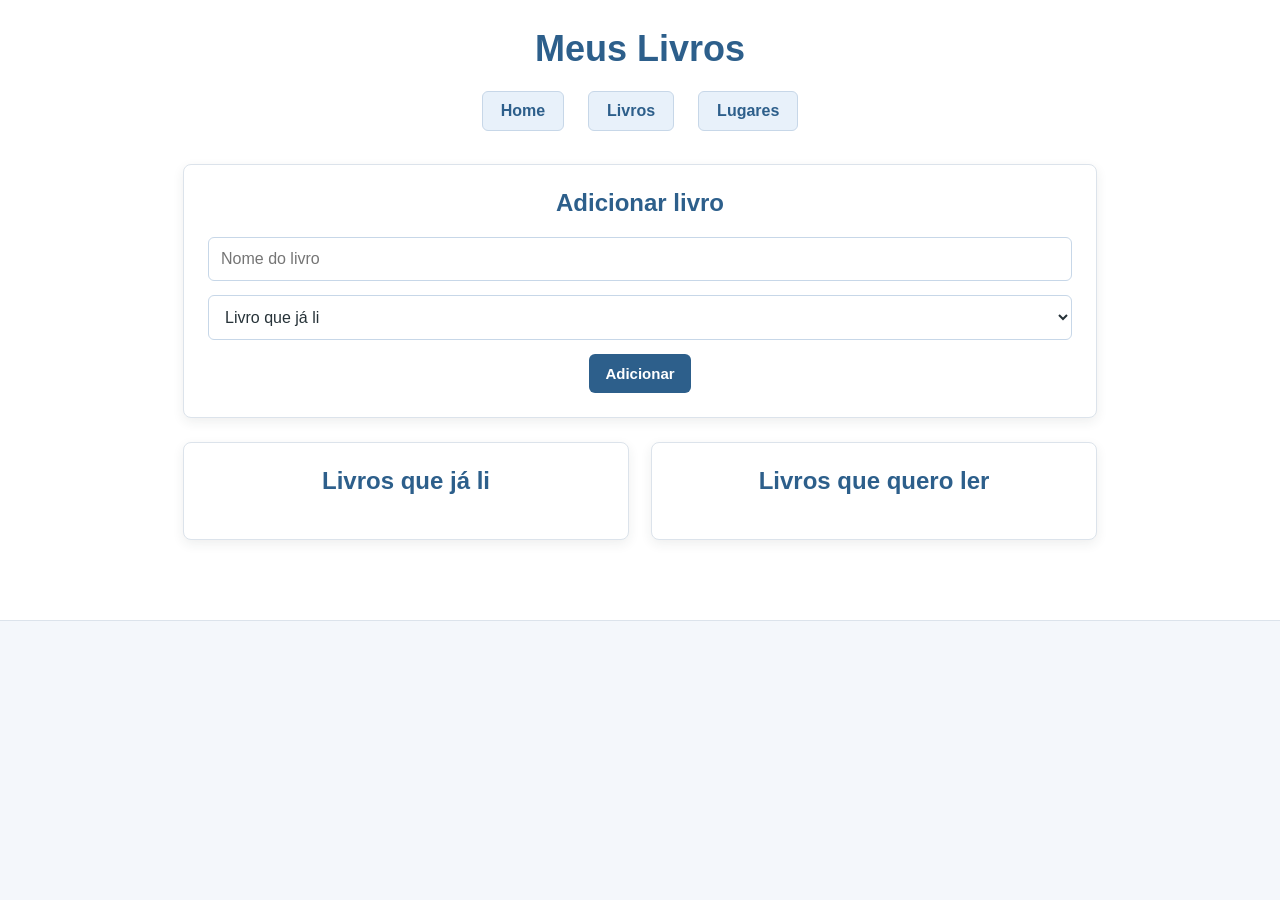
==== pages/livros.html @ f4772bbd "first commit" ====
<!DOCTYPE html>
<html lang="pt-BR">
<head>
  <meta charset="UTF-8">
  <meta name="viewport" content="width=device-width, initial-scale=1.0">
  <title>Livros - Ias e Tata</title>
  <link rel="stylesheet" href="../css/style.css">
</head>
<body>
  <header>
    <h1>Meus Livros</h1>

    <nav>
      <a href="../index.html">Home</a>
      <a href="livros.html">Livros</a>
      <a href="lugares.html">Lugares</a>
    </nav>

  <main>
    <section class="caixa">
      <h2>Adicionar livro</h2>

      <input type="text" id="nomeLivro" placeholder="Nome do livro">

      <select id="tipoLivro">
        <option value="lidos">Livro que já li</option>
        <option value="queroLer">Livro que quero ler</option>
      </select>

      <button onclick="adicionarLivro()">Adicionar</button>
    </section>

    <section class="listas">
      <div class="caixa">
        <h2>Livros que já li</h2>
        <ul id="listaLidos"></ul>
      </div>

      <div class="caixa">
        <h2>Livros que quero ler</h2>
        <ul id="listaQueroLer"></ul>
      </div>
    </section>
  </main>

  <script src="script.js"></script>
</body>
</html>
---- css/style.css ----
* {
  box-sizing: border-box;
}

body {
  margin: 0;
  font-family: Arial, sans-serif;
  background: #f4f7fb;
  color: #263238;
}

header {
  background: #ffffff;
  color: #263238;
  text-align: center;
  padding: 28px 16px;
  border-bottom: 1px solid #dce3eb;
}

header h1 {
  margin: 0;
  font-size: 36px;
  color: #2d5f8b;
}

nav {
  margin-top: 16px;
  display: flex;
  justify-content: center;
  align-items: center;
  gap: 14px;
}


nav a {
  display: inline-block;
  background: #e8f1fa;
  color: #2d5f8b;
  text-decoration: none;
  padding: 10px 18px;
  margin: 5px;
  border-radius: 6px;
  font-weight: bold;
  border: 1px solid #c7d7e8;
}

nav a:hover {
  background: #2d5f8b;
  color: white;
}

main {
  max-width: 950px;
  margin: 28px auto;
  padding: 0 18px;
}

.caixa {
  background: #ffffff;
  padding: 24px;
  border-radius: 8px;
  margin-bottom: 24px;
  border: 1px solid #dce3eb;
  box-shadow: 0 4px 12px rgba(38, 50, 56, 0.08);
}

h2 {
  color: #2d5f8b;
  margin-top: 0;
}

p {
  font-size: 18px;
  line-height: 1.5;
}

.foto {
  display: block;
  width: 300px;
  height: 300px;
  object-fit: cover;
  margin: 20px auto;
  border-radius: 8px;
  border: 4px solid #c7d7e8;
}

input,
select {
  width: 100%;
  padding: 12px;
  margin-bottom: 14px;
  border: 1px solid #c7d7e8;
  border-radius: 6px;
  font-size: 16px;
  background: #ffffff;
  color: #263238;
}

input:focus,
select:focus {
  outline: none;
  border-color: #2d5f8b;
}

button {
  background: #2d5f8b;
  color: white;
  border: none;
  padding: 11px 16px;
  border-radius: 6px;
  font-size: 15px;
  font-weight: bold;
  cursor: pointer;
}

button:hover {
  background: #234b70;
}

.listas {
  display: grid;
  grid-template-columns: 1fr 1fr;
  gap: 22px;
}

ul {
  list-style: none;
  padding: 0;
}

li {
  background: #f4f7fb;
  margin-bottom: 10px;
  padding: 13px;
  border-radius: 6px;
  border-left: 5px solid #8fb3d9;
  display: flex;
  justify-content: space-between;
  align-items: center;
  gap: 12px;
}

li button {
  background: #c95d63;
  padding: 7px 10px;
  font-size: 14px;
}

li button:hover {
  background: #a84348;
}

@media (max-width: 700px) {
  header h1 {
    font-size: 28px;
  }

  nav a {
    display: block;
    max-width: 220px;
    margin: 8px auto;
  }

  .listas {
    grid-template-columns: 1fr;
  }

  .foto {
    width: 230px;
    height: 230px;
  }

  li {
    flex-direction: column;
    align-items: flex-start;
  }
}
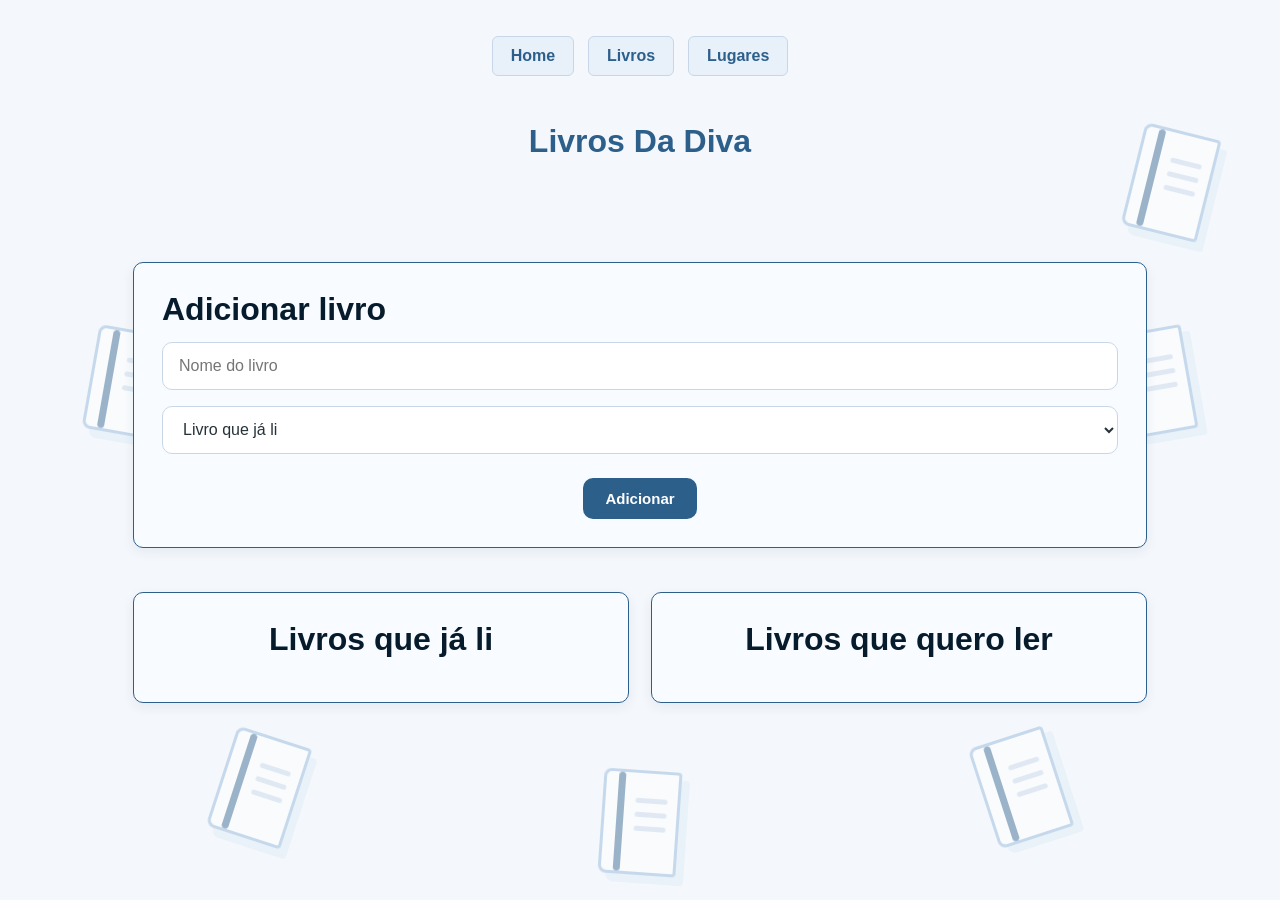
==== commit 50f43ce7: "add" ====
--- a/pages/livros.html
+++ b/pages/livros.html
@@ -7,19 +7,29 @@
   <link rel="stylesheet" href="../css/style.css">
 </head>
 <body>
-  <header>
-    <h1>Meus Livros</h1>
+  <div id="batmanFundo" class="batman-fundo">
+    <div class="batman"></div>
+  </div>
+    <div class="livro-decorativo livro-2"></div>
+    <div class="livro-decorativo livro-3"></div>
+    <div class="livro-decorativo livro-4"></div>
+    <div class="livro-decorativo livro-5"></div>
+    <div class="livro-decorativo livro-6"></div>
+    <div class="livro-decorativo livro-7"></div>
+    <div class="livro-decorativo livro-8"></div>
 
-    <nav>
-      <a href="../index.html">Home</a>
-      <a href="livros.html">Livros</a>
-      <a href="lugares.html">Lugares</a>
-    </nav>
+    <header>
+      <nav>
+        <a href="../index.html">Home</a>
+        <a href="livros.html">Livros</a>
+        <a href="lugares.html">Lugares</a>
+      </nav>
+    </header>
 
   <main>
+    <h1>Livros Da Diva</h1>
     <section class="caixa">
       <h2>Adicionar livro</h2>
-
       <input type="text" id="nomeLivro" placeholder="Nome do livro">
 
       <select id="tipoLivro">
@@ -43,6 +53,6 @@
     </section>
   </main>
 
-  <script src="script.js"></script>
+  <script src="../js/script.js"></script>
 </body>
 </html>
--- a/css/style.css
+++ b/css/style.css
@@ -7,38 +7,40 @@
   font-family: Arial, sans-serif;
   background: #f4f7fb;
   color: #263238;
+  min-height: 100vh;
 }
 
 header {
-  background: #ffffff;
+  background: #f4f7fb;
   color: #263238;
   text-align: center;
-  padding: 28px 16px;
-  border-bottom: 1px solid #dce3eb;
+  padding: 24px 0 14px;
+  border-bottom: none;
 }
 
 header h1 {
-  margin: 0;
+  margin: 0 0 18px;
   font-size: 36px;
   color: #2d5f8b;
 }
 
 nav {
-  margin-top: 16px;
+  background: transparent;
   display: flex;
   justify-content: center;
   align-items: center;
   gap: 14px;
-}
-
+  padding: 12px 0;
+  margin: 0;
+  border: none;
+  box-shadow: none;
+}
 
 nav a {
-  display: inline-block;
   background: #e8f1fa;
   color: #2d5f8b;
   text-decoration: none;
   padding: 10px 18px;
-  margin: 5px;
   border-radius: 6px;
   font-weight: bold;
   border: 1px solid #c7d7e8;
@@ -50,28 +52,62 @@
 }
 
 main {
-  max-width: 950px;
-  margin: 28px auto;
+  max-width: 1050px;
+  width: 100%;
+  min-height: 60vh;
+  margin: 0 auto;
   padding: 0 18px;
+  display: flex;
+  flex-direction: column;
+  justify-content: center;
+}
+
+h1 {
+  text-align: center;
+  color: #2d5f8b;
 }
 
 .caixa {
+  width: 100%;
+  background: #f8fbff;
+  border: 1px solid #2d5f8b;
+  border-radius: 10px;
+  padding: 28px;
+  margin: 0 auto 24px auto;
+  box-shadow: 0 4px 12px rgba(45, 95, 139, 0.08);
+  position: relative;
+  overflow: hidden;
+  transition:
+    transform 0.25s ease,
+    box-shadow 0.25s ease,
+    border-color 0.25s ease,
+    background-color 0.25s ease;
+}
+
+.caixa:hover {
+  transform: translateY(-4px);
+  border-color: #1f4f78;
   background: #ffffff;
-  padding: 24px;
-  border-radius: 8px;
-  margin-bottom: 24px;
-  border: 1px solid #dce3eb;
-  box-shadow: 0 4px 12px rgba(38, 50, 56, 0.08);
+  box-shadow: 0 12px 26px rgba(45, 95, 139, 0.18);
+}
+
+.caixa h2 {
+  color: #061b2b;
+  font-size: 32px;
+  text-align: left;
+  margin: 0 0 14px;
 }
 
 h2 {
   color: #2d5f8b;
   margin-top: 0;
+  text-align: center;
 }
 
 p {
   font-size: 18px;
   line-height: 1.5;
+  text-align: center;
 }
 
 .foto {
@@ -87,10 +123,11 @@
 input,
 select {
   width: 100%;
-  padding: 12px;
-  margin-bottom: 14px;
+  height: 48px;
+  padding: 0 16px;
+  margin-bottom: 16px;
   border: 1px solid #c7d7e8;
-  border-radius: 6px;
+  border-radius: 10px;
   font-size: 16px;
   background: #ffffff;
   color: #263238;
@@ -100,27 +137,38 @@
 select:focus {
   outline: none;
   border-color: #2d5f8b;
+  box-shadow: 0 0 0 4px rgba(45, 95, 139, 0.12);
 }
 
 button {
+  display: block;
+  margin: 8px auto 0;
   background: #2d5f8b;
   color: white;
   border: none;
-  padding: 11px 16px;
-  border-radius: 6px;
+  padding: 12px 22px;
+  border-radius: 10px;
   font-size: 15px;
   font-weight: bold;
   cursor: pointer;
+  transition: transform 0.2s ease, background 0.2s ease;
 }
 
 button:hover {
   background: #234b70;
+  transform: translateY(-1px);
 }
 
 .listas {
+  width: 100%;
   display: grid;
   grid-template-columns: 1fr 1fr;
   gap: 22px;
+  margin: 100px auto 0 auto;
+}
+
+.listas .caixa h2 {
+  text-align: center;
 }
 
 ul {
@@ -141,6 +189,7 @@
 }
 
 li button {
+  margin: 0;
   background: #c95d63;
   padding: 7px 10px;
   font-size: 14px;
@@ -150,15 +199,120 @@
   background: #a84348;
 }
 
+.livro-decorativo {
+  position: fixed;
+  width: 78px;
+  height: 105px;
+  background: #ffffff;
+  border: 3px solid #8fb3d9;
+  border-radius: 8px 4px 4px 8px;
+  box-shadow: 8px 8px 0 #dce8f5;
+  opacity: 0.45;
+  z-index: 0;
+  pointer-events: none;
+}
+
+.livro-decorativo::before {
+  content: "";
+  position: absolute;
+  left: 12px;
+  top: 0;
+  width: 7px;
+  height: 100%;
+  background: #2d5f8b;
+  border-radius: 4px;
+}
+
+.livro-decorativo::after {
+  content: "";
+  position: absolute;
+  right: 10px;
+  top: 25px;
+  width: 32px;
+  height: 5px;
+  background: #c7d7e8;
+  box-shadow: 0 14px 0 #c7d7e8, 0 28px 0 #c7d7e8;
+  border-radius: 10px;
+}
+
+.livro-1 {
+  top: 130px;
+  left: 70px;
+  transform: rotate(-14deg);
+}
+
+.livro-2 {
+  top: 330px;
+  left: 90px;
+  transform: rotate(10deg);
+}
+
+.livro-3 {
+  bottom: 60px;
+  left: 220px;
+  transform: rotate(18deg);
+}
+
+.livro-4 {
+  top: 130px;
+  right: 70px;
+  transform: rotate(14deg);
+}
+
+.livro-5 {
+  top: 330px;
+  right: 90px;
+  transform: rotate(-10deg);
+}
+
+.livro-6 {
+  bottom: 60px;
+  right: 220px;
+  transform: rotate(-18deg);
+}
+
+.livro-7 {
+  bottom: 25px;
+  left: 50%;
+  transform: translateX(-50%) rotate(4deg);
+}
+
+.livro-8 {
+  display: none;
+}
+
+header,
+main {
+  position: relative;
+  z-index: 1;
+}
+
+main > .caixa {
+  transform: translateY(80px);
+}
+
+main > .caixa:hover {
+  transform: translateY(76px);
+}
+
+@media (max-width: 900px) {
+  .livro-decorativo {
+    display: none;
+  }
+}
+
 @media (max-width: 700px) {
   header h1 {
     font-size: 28px;
   }
 
+  nav {
+    flex-direction: column;
+  }
+
   nav a {
-    display: block;
-    max-width: 220px;
-    margin: 8px auto;
+    width: 220px;
+    text-align: center;
   }
 
   .listas {
@@ -174,4 +328,89 @@
     flex-direction: column;
     align-items: flex-start;
   }
+
+  li button {
+    width: 100%;
+  }
+}
+.batman-fundo {
+  position: fixed;
+  inset: 0;
+  background: rgba(244, 247, 251, 0.75);
+  z-index: 5;
+  display: none;
+  align-items: center;
+  justify-content: center;
+  pointer-events: none;
+}
+
+.batman-fundo.ativo {
+  display: flex;
+  animation: sumirBatman 1.4s ease forwards;
+}
+
+.batman {
+  position: relative;
+  width: 260px;
+  height: 120px;
+  background: #111827;
+  clip-path: polygon(
+    0% 50%,
+    12% 35%,
+    25% 45%,
+    36% 15%,
+    45% 42%,
+    50% 25%,
+    55% 42%,
+    64% 15%,
+    75% 45%,
+    88% 35%,
+    100% 50%,
+    84% 58%,
+    72% 52%,
+    60% 70%,
+    50% 55%,
+    40% 70%,
+    28% 52%,
+    16% 58%
+  );
+  opacity: 0;
+  transform: scale(0.4);
+  animation: aparecerBatman 1.2s ease forwards;
+}
+
+@keyframes aparecerBatman {
+  0% {
+    opacity: 0;
+    transform: scale(0.4) rotate(-8deg);
+  }
+
+  35% {
+    opacity: 0.9;
+    transform: scale(1.15) rotate(3deg);
+  }
+
+  70% {
+    opacity: 0.75;
+    transform: scale(1) rotate(0deg);
+  }
+
+  100% {
+    opacity: 0;
+    transform: scale(1.4) rotate(0deg);
+  }
+}
+
+@keyframes sumirBatman {
+  0% {
+    opacity: 1;
+  }
+
+  80% {
+    opacity: 1;
+  }
+
+  100% {
+    opacity: 0;
+  }
 }
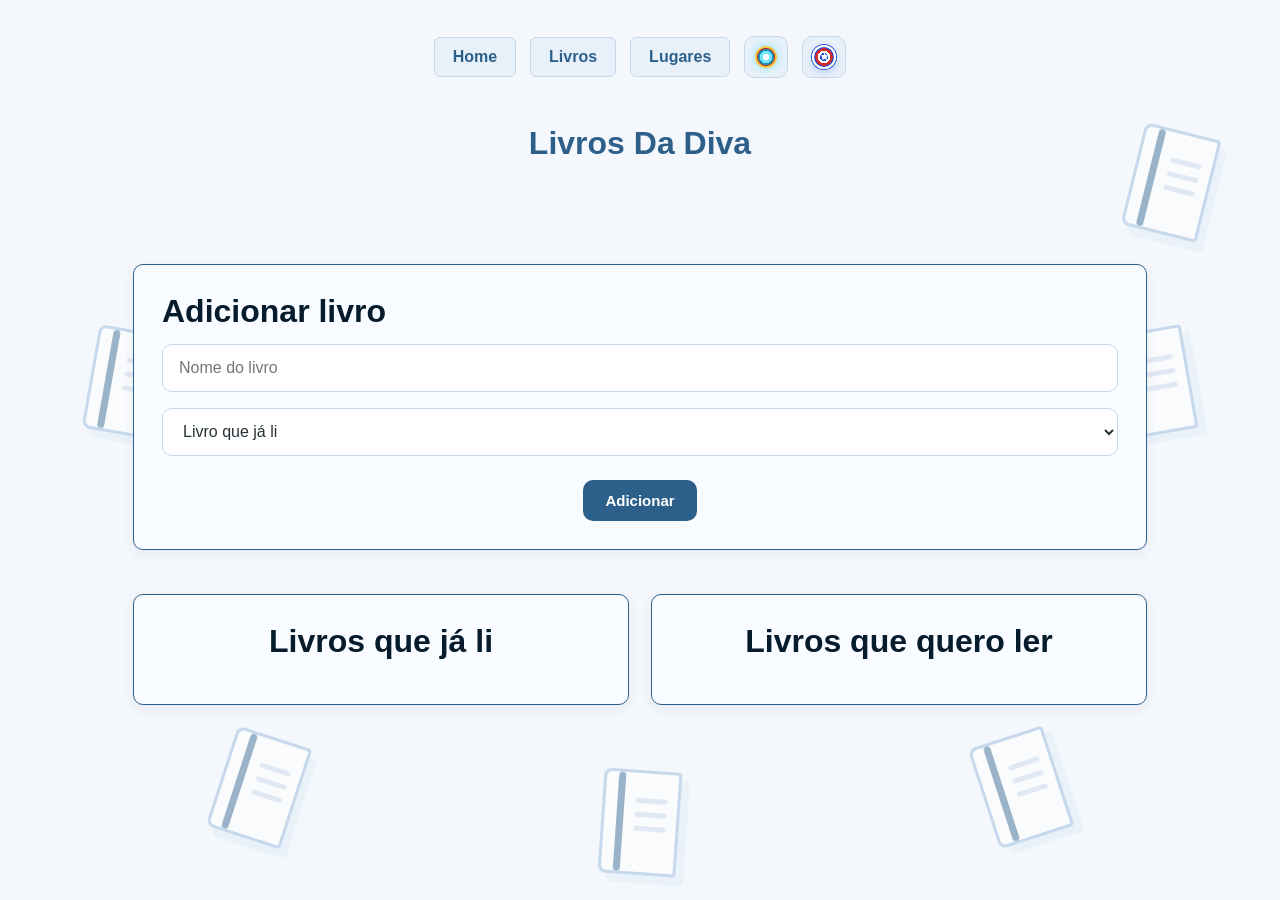
==== commit 6c7ebab8: "animaçoes" ====
--- a/pages/livros.html
+++ b/pages/livros.html
@@ -9,6 +9,9 @@
 <body>
   <div id="batmanFundo" class="batman-fundo">
     <div class="batman"></div>
+    <div class="spiderman">
+      <div class="spiderman-cabeca"></div>
+    </div>
   </div>
     <div class="livro-decorativo livro-2"></div>
     <div class="livro-decorativo livro-3"></div>
@@ -23,6 +26,12 @@
         <a href="../index.html">Home</a>
         <a href="livros.html">Livros</a>
         <a href="lugares.html">Lugares</a>
+        <button class="botao-tema" onclick="alternarTemaHomemFerro()" aria-label="Mudar tema">
+          <span class="reator"></span>
+        </button>
+        <button class="botao-tema botao-capitao" onclick="alternarTemaCapitaoAmerica()" aria-label="Mudar tema Capitão América">
+          <span class="escudo-capitao"></span>
+        </button>
       </nav>
     </header>
 
@@ -55,4 +64,4 @@
 
   <script src="../js/script.js"></script>
 </body>
-</html>+</html>
--- a/css/style.css
+++ b/css/style.css
@@ -51,6 +51,172 @@
   color: white;
 }
 
+.botao-tema {
+  width: 44px;
+  height: 42px;
+  margin: 0;
+  padding: 0;
+  border-radius: 10px;
+  border: 1px solid #c7d7e8;
+  background: #e8f1fa;
+  display: inline-flex;
+  align-items: center;
+  justify-content: center;
+  cursor: pointer;
+  transition: transform 0.2s ease, background 0.2s ease, box-shadow 0.2s ease;
+}
+
+.botao-tema:hover {
+  background: #fff3d6;
+  transform: translateY(-1px);
+  box-shadow: 0 6px 14px rgba(183, 28, 28, 0.15);
+}
+
+.reator {
+  width: 22px;
+  height: 22px;
+  border-radius: 50%;
+  background: radial-gradient(circle, #ffffff 0 24%, #73e8ff 25% 48%, #1d8fb5 49% 62%, #b71c1c 63% 100%);
+  box-shadow: 0 0 8px rgba(115, 232, 255, 0.9);
+  border: 2px solid #f5c542;
+}
+
+.escudo-capitao {
+  width: 24px;
+  height: 24px;
+  border-radius: 50%;
+  background:
+    radial-gradient(circle, #ffffff 0 14%, #1d4ed8 15% 28%, #ffffff 29% 43%, #d62828 44% 61%, #1d4ed8 62% 100%);
+  border: 2px solid #ffffff;
+  box-shadow: 0 0 0 1px #1d4ed8, 0 4px 10px rgba(29, 78, 216, 0.2);
+  position: relative;
+}
+
+.escudo-capitao::before {
+  content: "★";
+  position: absolute;
+  inset: 0;
+  color: #ffffff;
+  font-size: 10px;
+  line-height: 20px;
+  text-align: center;
+}
+
+body.tema-homem-ferro {
+  background: #3b0b0b;
+  color: #fff4e6;
+}
+
+body.tema-homem-ferro header {
+  background: #3b0b0b;
+}
+
+body.tema-homem-ferro h1,
+body.tema-homem-ferro h2 {
+  color: #ffd166;
+}
+
+body.tema-homem-ferro nav a,
+body.tema-homem-ferro .botao-tema {
+  background: #7f1d1d;
+  color: #fff4e6;
+  border-color: #f5c542;
+}
+
+body.tema-homem-ferro nav a:hover,
+body.tema-homem-ferro .botao-tema:hover {
+  background: #b91c1c;
+}
+
+body.tema-homem-ferro .caixa {
+  background: #fff7ed;
+  border-color: #b91c1c;
+  box-shadow: 0 12px 26px rgba(127, 29, 29, 0.22);
+}
+
+body.tema-homem-ferro .caixa h2 {
+  color: #7f1d1d;
+}
+
+body.tema-homem-ferro input,
+body.tema-homem-ferro select,
+body.tema-homem-ferro li {
+  border-color: #f5c542;
+}
+
+body.tema-homem-ferro button {
+  background: #b91c1c;
+}
+
+body.tema-homem-ferro button:hover {
+  background: #7f1d1d;
+}
+
+body.tema-homem-ferro .livro-decorativo {
+  border-color: #f5c542;
+  box-shadow: 8px 8px 0 rgba(245, 197, 66, 0.25);
+}
+
+body.tema-capitao-america {
+  background: #eef5ff;
+  color: #102033;
+}
+
+body.tema-capitao-america header {
+  background: #eef5ff;
+}
+
+body.tema-capitao-america h1,
+body.tema-capitao-america h2 {
+  color: #1d4ed8;
+}
+
+body.tema-capitao-america nav a,
+body.tema-capitao-america .botao-tema {
+  background: #ffffff;
+  color: #1d4ed8;
+  border-color: #d62828;
+}
+
+body.tema-capitao-america nav a:hover,
+body.tema-capitao-america .botao-tema:hover {
+  background: #1d4ed8;
+  color: #ffffff;
+}
+
+body.tema-capitao-america .caixa {
+  background: #ffffff;
+  border-color: #1d4ed8;
+  box-shadow: 0 12px 26px rgba(29, 78, 216, 0.14);
+}
+
+body.tema-capitao-america .caixa h2 {
+  color: #b91c1c;
+}
+
+body.tema-capitao-america input,
+body.tema-capitao-america select {
+  border-color: #9dbbeb;
+}
+
+body.tema-capitao-america li {
+  background: #eef5ff;
+  border-left-color: #d62828;
+}
+
+body.tema-capitao-america button {
+  background: #1d4ed8;
+}
+
+body.tema-capitao-america button:hover {
+  background: #b91c1c;
+}
+
+body.tema-capitao-america .livro-decorativo {
+  border-color: #1d4ed8;
+  box-shadow: 8px 8px 0 rgba(214, 40, 40, 0.16);
+}
+
 main {
   max-width: 1050px;
   width: 100%;
@@ -60,6 +226,23 @@
   display: flex;
   flex-direction: column;
   justify-content: center;
+}
+
+.home {
+  max-width: 760px;
+  align-items: center;
+  justify-content: flex-start;
+  min-height: 0;
+  margin-top: -35px;
+}
+
+.home .caixa {
+  max-width: 760px;
+  padding: 24px 28px;
+}
+
+.home .caixa h2 {
+  text-align: center;
 }
 
 h1 {
@@ -120,6 +303,16 @@
   border: 4px solid #c7d7e8;
 }
 
+.foto-clicavel {
+  cursor: pointer;
+  transition: transform 0.25s ease, box-shadow 0.25s ease;
+}
+
+.foto-clicavel:hover {
+  transform: scale(1.02);
+  box-shadow: 0 12px 24px rgba(45, 95, 139, 0.18);
+}
+
 input,
 select {
   width: 100%;
@@ -336,8 +529,8 @@
 .batman-fundo {
   position: fixed;
   inset: 0;
-  background: rgba(244, 247, 251, 0.75);
-  z-index: 5;
+  background: rgba(244, 247, 251, 0.45);
+  z-index: 9999;
   display: none;
   align-items: center;
   justify-content: center;
@@ -346,11 +539,17 @@
 
 .batman-fundo.ativo {
   display: flex;
-  animation: sumirBatman 1.4s ease forwards;
+  animation: sumirBatman 2s ease forwards;
+}
+
+.batman-fundo.ativo.batman-ativo .batman {
+  display: block;
+  animation: aparecerBatman 2s ease forwards;
 }
 
 .batman {
   position: relative;
+  display: none;
   width: 260px;
   height: 120px;
   background: #111827;
@@ -376,7 +575,78 @@
   );
   opacity: 0;
   transform: scale(0.4);
-  animation: aparecerBatman 1.2s ease forwards;
+}
+
+.spiderman {
+  position: relative;
+  display: none;
+  width: 260px;
+  height: 260px;
+  opacity: 0;
+  transform: scale(0.4);
+}
+
+.spiderman::before,
+.spiderman::after {
+  content: "";
+  position: absolute;
+  inset: 0;
+  border-radius: 50%;
+  pointer-events: none;
+}
+
+.spiderman::before {
+  background:
+    radial-gradient(circle, transparent 0 34px, rgba(14, 68, 132, 0.28) 35px 37px, transparent 38px 70px, rgba(14, 68, 132, 0.22) 71px 73px, transparent 74px),
+    linear-gradient(90deg, transparent 49%, rgba(14, 68, 132, 0.25) 50%, transparent 51%),
+    linear-gradient(45deg, transparent 49%, rgba(14, 68, 132, 0.18) 50%, transparent 51%),
+    linear-gradient(-45deg, transparent 49%, rgba(14, 68, 132, 0.18) 50%, transparent 51%);
+}
+
+.spiderman::after {
+  border: 3px solid rgba(14, 68, 132, 0.22);
+  transform: rotate(12deg) scale(0.85);
+}
+
+.spiderman-cabeca {
+  position: absolute;
+  left: 50%;
+  top: 50%;
+  width: 120px;
+  height: 145px;
+  background: #d62828;
+  border: 5px solid #0b4ea2;
+  border-radius: 48% 48% 52% 52%;
+  transform: translate(-50%, -50%);
+  box-shadow: 0 14px 28px rgba(14, 68, 132, 0.22);
+  overflow: hidden;
+}
+
+.spiderman-cabeca::before,
+.spiderman-cabeca::after {
+  content: "";
+  position: absolute;
+  top: 48px;
+  width: 36px;
+  height: 24px;
+  background: #ffffff;
+  border: 3px solid #111827;
+  border-radius: 55% 55% 45% 45%;
+}
+
+.spiderman-cabeca::before {
+  left: 18px;
+  transform: rotate(-18deg);
+}
+
+.spiderman-cabeca::after {
+  right: 18px;
+  transform: rotate(18deg);
+}
+
+.batman-fundo.ativo.spiderman-ativo .spiderman {
+  display: block;
+  animation: aparecerSpiderman 2s ease forwards;
 }
 
 @keyframes aparecerBatman {
@@ -413,4 +683,518 @@
   100% {
     opacity: 0;
   }
-}+}
+
+@keyframes aparecerSpiderman {
+  0% {
+    opacity: 0;
+    transform: translateY(40px) scale(0.35) rotate(-14deg);
+  }
+
+  35% {
+    opacity: 1;
+    transform: translateY(-8px) scale(1.08) rotate(5deg);
+  }
+
+  70% {
+    opacity: 0.9;
+    transform: translateY(0) scale(1) rotate(0deg);
+  }
+
+  100% {
+    opacity: 0;
+    transform: translateY(-30px) scale(1.25) rotate(0deg);
+  }
+}
+
+.fundo-coracao {
+  position: fixed;
+  inset: 0;
+  z-index: 10000;
+  display: none;
+  align-items: center;
+  justify-content: center;
+  background:
+    radial-gradient(circle at 20% 20%, rgba(255, 255, 255, 0.45), transparent 24%),
+    radial-gradient(circle at 80% 75%, rgba(255, 255, 255, 0.35), transparent 28%),
+    linear-gradient(135deg, rgba(255, 77, 109, 0.94), rgba(255, 143, 171, 0.92));
+  overflow: hidden;
+}
+
+.fundo-coracao.ativo {
+  display: flex;
+  animation: aparecerFundoCoracao 0.35s ease forwards;
+}
+
+.fundo-coracao::before,
+.fundo-coracao::after {
+  content: "";
+  position: absolute;
+  width: 180px;
+  height: 180px;
+  background:
+    radial-gradient(circle at 30% 30%, #ffffff 0 24%, transparent 25%),
+    radial-gradient(circle at 70% 30%, #ffffff 0 24%, transparent 25%),
+    linear-gradient(45deg, transparent 0 42%, #ffffff 43% 70%, transparent 71%);
+  opacity: 0.18;
+  transform: rotate(-45deg);
+  animation: flutuarCoracoes 5s ease-in-out infinite;
+}
+
+.fundo-coracao::before {
+  left: 12%;
+  top: 18%;
+}
+
+.fundo-coracao::after {
+  right: 10%;
+  bottom: 14%;
+  width: 230px;
+  height: 230px;
+  animation-delay: 1s;
+}
+
+.fechar-coracao {
+  position: absolute;
+  right: 24px;
+  top: 20px;
+  width: 42px;
+  height: 42px;
+  margin: 0;
+  padding: 0;
+  border-radius: 50%;
+  background: rgba(255, 255, 255, 0.9);
+  color: #c9184a;
+  font-size: 20px;
+  line-height: 1;
+  z-index: 2;
+}
+
+.cena-coracao {
+  width: 280px;
+  height: 280px;
+  display: flex;
+  align-items: center;
+  justify-content: center;
+  perspective: 900px;
+  position: relative;
+  z-index: 1;
+}
+
+.coracao-3d {
+  width: 150px;
+  height: 150px;
+  background: linear-gradient(135deg, #ff1744, #b00020);
+  position: relative;
+  transform: rotate(-45deg);
+  box-shadow:
+    18px 18px 35px rgba(109, 0, 26, 0.32),
+    inset -16px -16px 24px rgba(109, 0, 26, 0.24),
+    inset 14px 14px 22px rgba(255, 255, 255, 0.24);
+  animation: girarCoracao3D 2.2s ease-in-out infinite;
+}
+
+.coracao-3d::before,
+.coracao-3d::after {
+  content: "";
+  position: absolute;
+  width: 150px;
+  height: 150px;
+  border-radius: 50%;
+  background: inherit;
+  box-shadow: inherit;
+}
+
+.coracao-3d::before {
+  top: -75px;
+  left: 0;
+}
+
+.coracao-3d::after {
+  top: 0;
+  left: 75px;
+}
+
+@keyframes aparecerFundoCoracao {
+  from {
+    opacity: 0;
+  }
+
+  to {
+    opacity: 1;
+  }
+}
+
+@keyframes flutuarCoracoes {
+  0%,
+  100% {
+    transform: translateY(0) rotate(-45deg) scale(1);
+  }
+
+  50% {
+    transform: translateY(-24px) rotate(-45deg) scale(1.08);
+  }
+}
+
+@keyframes girarCoracao3D {
+  0%,
+  100% {
+    transform: rotate(-45deg) rotateY(-18deg) rotateX(12deg) scale(1);
+  }
+
+  50% {
+    transform: rotate(-45deg) rotateY(22deg) rotateX(-10deg) scale(1.08);
+  }
+}
+
+.fundo-coracao {
+  background:
+    radial-gradient(circle at 50% 48%, rgba(255, 223, 0, 0.95) 0 5%, rgba(255, 196, 0, 0.35) 6% 12%, transparent 17%),
+    radial-gradient(circle at 20% 30%, rgba(255, 0, 140, 0.24), transparent 18%),
+    radial-gradient(circle at 76% 66%, rgba(255, 0, 140, 0.2), transparent 20%),
+    #020204;
+}
+
+.fundo-coracao::before {
+  width: 100%;
+  height: 100%;
+  left: 0;
+  top: 0;
+  opacity: 0.9;
+  background:
+    radial-gradient(circle, rgba(255, 255, 255, 0.9) 0 1px, transparent 2px),
+    radial-gradient(circle, rgba(255, 229, 128, 0.9) 0 1px, transparent 2px);
+  background-size: 42px 42px, 73px 73px;
+  transform: none;
+  animation: estrelasPiscando 5s linear infinite;
+}
+
+.fundo-coracao::after {
+  display: none;
+}
+
+.cena-amor {
+  width: min(100vw, 1100px);
+  height: min(100vh, 720px);
+  position: relative;
+  z-index: 1;
+}
+
+.bolha-amor {
+  position: absolute;
+  width: 150px;
+  height: 150px;
+  border-radius: 50%;
+  background: rgba(0, 0, 0, 0.82);
+  border: 5px solid rgba(255, 45, 155, 0.65);
+  box-shadow:
+    0 0 18px rgba(255, 45, 155, 0.95),
+    0 0 42px rgba(255, 45, 155, 0.55),
+    inset 0 0 20px rgba(255, 45, 155, 0.18);
+  display: flex;
+  align-items: center;
+  justify-content: center;
+  text-align: center;
+  animation: flutuarBolha 4s ease-in-out infinite;
+}
+
+.bolha-amor span {
+  color: white;
+  font-weight: 900;
+  font-size: 27px;
+  line-height: 0.95;
+  text-transform: uppercase;
+  text-shadow:
+    0 2px 0 rgba(255, 45, 155, 0.5),
+    0 0 8px rgba(255, 255, 255, 0.7);
+}
+
+.bolha-grande {
+  width: 235px;
+  height: 235px;
+  left: 43%;
+  top: 28%;
+  transform: translate(-50%, -50%);
+  animation: moverBolhaGrande 7s ease-in-out infinite;
+}
+
+.bolha-grande span {
+  font-size: 54px;
+}
+
+.bolha-1 {
+  width: 190px;
+  height: 190px;
+  left: 18%;
+  bottom: 18%;
+  animation: moverBolha1 6.5s ease-in-out infinite;
+}
+
+.bolha-1 span {
+  font-size: 48px;
+}
+
+.bolha-2 {
+  left: 4%;
+  bottom: 18%;
+  animation: moverBolha2 7.5s ease-in-out infinite;
+}
+
+.bolha-3 {
+  width: 175px;
+  height: 175px;
+  right: 15%;
+  bottom: 16%;
+  animation: moverBolha3 6.8s ease-in-out infinite;
+}
+
+.bolha-3 span {
+  font-size: 42px;
+}
+
+.bolha-4 {
+  right: 6%;
+  top: 18%;
+  animation: moverBolha4 7.2s ease-in-out infinite;
+}
+
+.bolha-5 {
+  left: 43%;
+  top: 7%;
+  animation: moverBolha5 6.9s ease-in-out infinite;
+}
+
+.bolha-6 {
+  width: 78px;
+  height: 78px;
+  right: 28%;
+  top: 42%;
+  animation: moverBolha6 5.5s ease-in-out infinite;
+}
+
+.bolha-6 span {
+  font-size: 18px;
+}
+
+.coracao-brilho {
+  position: absolute;
+  left: 45%;
+  top: 46%;
+  color: #ff4fa3;
+  font-size: 62px;
+  text-shadow:
+    0 0 12px #fff,
+    0 0 26px #ff2d9b,
+    0 0 52px #ffd000;
+  animation: pulsarCoracaoBrilho 1.4s ease-in-out infinite;
+}
+
+@keyframes flutuarBolha {
+  0%,
+  100% {
+    margin-top: 0;
+  }
+
+  50% {
+    margin-top: -16px;
+  }
+}
+
+@keyframes pulsarCoracaoBrilho {
+  0%,
+  100% {
+    transform: scale(1);
+  }
+
+  50% {
+    transform: scale(1.2) rotate(8deg);
+  }
+}
+
+@keyframes estrelasPiscando {
+  from {
+    background-position: 0 0, 0 0;
+  }
+
+  to {
+    background-position: 120px 90px, -90px 120px;
+  }
+}
+
+@keyframes moverBolhaGrande {
+  0%,
+  100% {
+    transform: translate(-50%, -50%) scale(1);
+  }
+
+  50% {
+    transform: translate(-45%, -58%) scale(1.04);
+  }
+}
+
+@keyframes moverBolha1 {
+  0%,
+  100% {
+    transform: translate(0, 0) rotate(0deg);
+  }
+
+  50% {
+    transform: translate(24px, -28px) rotate(-4deg);
+  }
+}
+
+@keyframes moverBolha2 {
+  0%,
+  100% {
+    transform: translate(0, 0) rotate(0deg);
+  }
+
+  50% {
+    transform: translate(34px, -18px) rotate(5deg);
+  }
+}
+
+@keyframes moverBolha3 {
+  0%,
+  100% {
+    transform: translate(0, 0) rotate(0deg);
+  }
+
+  50% {
+    transform: translate(-28px, -24px) rotate(4deg);
+  }
+}
+
+@keyframes moverBolha4 {
+  0%,
+  100% {
+    transform: translate(0, 0) rotate(0deg);
+  }
+
+  50% {
+    transform: translate(-34px, 20px) rotate(-5deg);
+  }
+}
+
+@keyframes moverBolha5 {
+  0%,
+  100% {
+    transform: translate(0, 0) rotate(0deg);
+  }
+
+  50% {
+    transform: translate(18px, 28px) rotate(5deg);
+  }
+}
+
+@keyframes moverBolha6 {
+  0%,
+  100% {
+    transform: translate(0, 0) scale(1);
+  }
+
+  50% {
+    transform: translate(-20px, -18px) scale(1.12);
+  }
+}
+
+.fundo-globo {
+  position: fixed;
+  inset: 0;
+  z-index: 9999;
+  display: none;
+  align-items: center;
+  justify-content: center;
+  background: rgba(244, 247, 251, 0.52);
+  pointer-events: none;
+}
+
+.fundo-globo.ativo {
+  display: flex;
+  animation: sumirGlobo 1.9s ease forwards;
+}
+
+.globo-animado {
+  width: 190px;
+  height: 190px;
+  border-radius: 50%;
+  position: relative;
+  overflow: hidden;
+  background:
+    radial-gradient(circle at 32% 28%, rgba(255, 255, 255, 0.9), transparent 15%),
+    radial-gradient(circle at 35% 40%, #3fbf7f 0 13%, transparent 14%),
+    radial-gradient(circle at 68% 58%, #3fbf7f 0 16%, transparent 17%),
+    radial-gradient(circle at 58% 28%, #2f9e63 0 9%, transparent 10%),
+    linear-gradient(135deg, #54c7ff, #1d74d8);
+  border: 5px solid #ffffff;
+  box-shadow:
+    0 0 0 5px rgba(45, 95, 139, 0.22),
+    0 16px 36px rgba(29, 116, 216, 0.35),
+    inset -24px -18px 35px rgba(0, 38, 92, 0.28);
+  animation: aparecerGlobo 1.7s ease forwards, girarGlobo 1.2s linear infinite;
+}
+
+.globo-animado::before {
+  content: "";
+  position: absolute;
+  inset: 12px;
+  border-radius: 50%;
+  border: 2px solid rgba(255, 255, 255, 0.42);
+  box-shadow:
+    0 38px 0 -36px rgba(255, 255, 255, 0.55),
+    0 76px 0 -72px rgba(255, 255, 255, 0.45),
+    0 -38px 0 -36px rgba(255, 255, 255, 0.55),
+    0 -76px 0 -72px rgba(255, 255, 255, 0.45);
+}
+
+.globo-animado::after {
+  content: "";
+  position: absolute;
+  inset: 18px 62px;
+  border-radius: 50%;
+  border-left: 3px solid rgba(255, 255, 255, 0.55);
+  border-right: 3px solid rgba(255, 255, 255, 0.55);
+}
+
+@keyframes aparecerGlobo {
+  0% {
+    opacity: 0;
+    transform: scale(0.35) rotate(-18deg);
+  }
+
+  35% {
+    opacity: 1;
+    transform: scale(1.1) rotate(8deg);
+  }
+
+  70% {
+    opacity: 0.95;
+    transform: scale(1) rotate(0deg);
+  }
+
+  100% {
+    opacity: 0;
+    transform: scale(1.35) rotate(18deg);
+  }
+}
+
+@keyframes girarGlobo {
+  from {
+    background-position: 0 0;
+  }
+
+  to {
+    background-position: 120px 0;
+  }
+}
+
+@keyframes sumirGlobo {
+  0%,
+  80% {
+    opacity: 1;
+  }
+
+  100% {
+    opacity: 0;
+  }
+}
